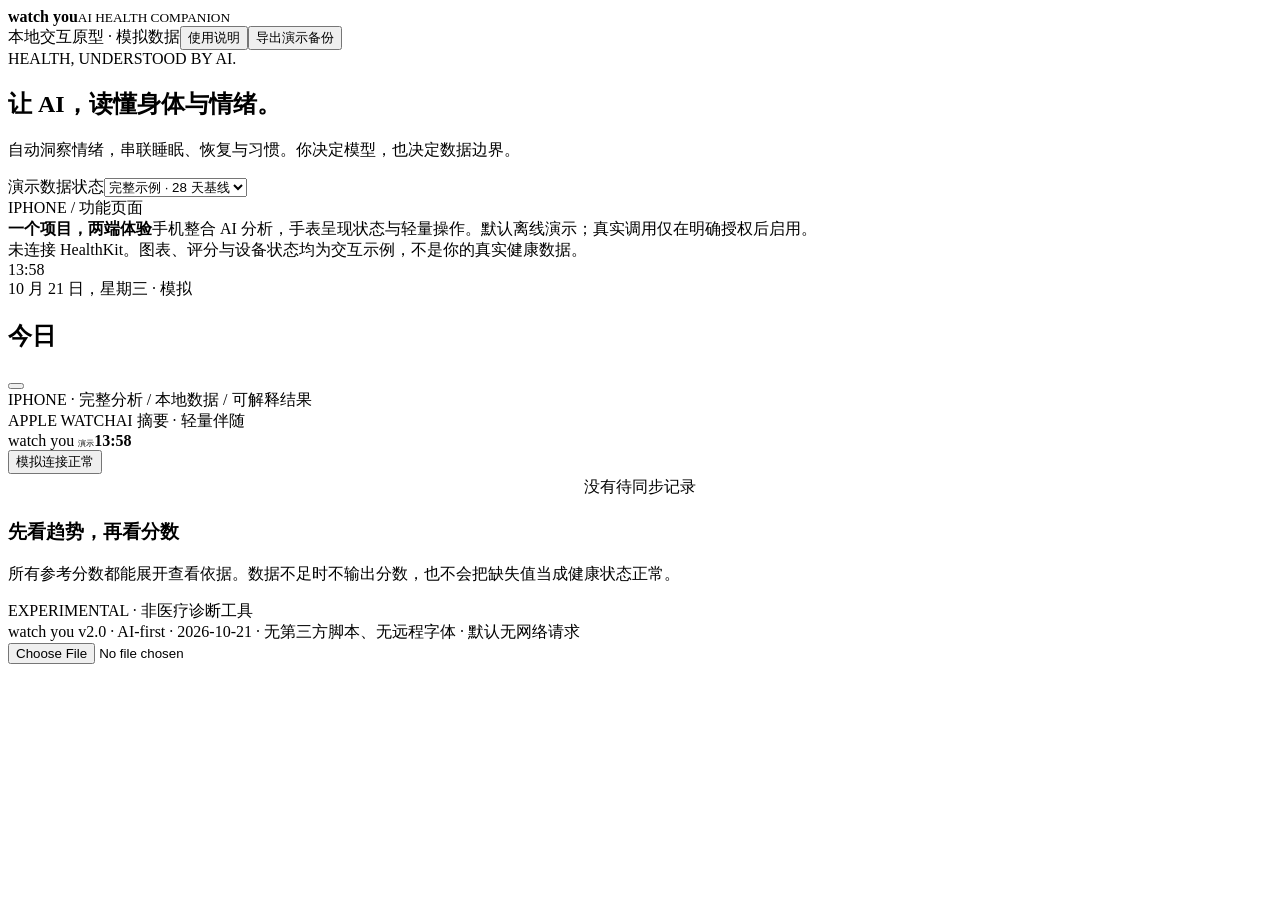
==== prototype/shell.html @ 1d6d6611 "feat: add watch you AI-first PRD, interactive prototype and tests Add the complete 28-chapter requir" ====
<!doctype html><html lang="zh-CN"><head><meta charset="utf-8"><meta name="viewport" content="width=device-width,initial-scale=1"><meta name="description" content="watch you：iPhone 与 Apple Watch 综合健康助手交互原型。全部健康数值均为模拟示例；默认离线演示，可自主配置 AI 服务。"><title>watch you · 双端交互原型</title><style>/*CSS*/</style></head><body>
<div class="studio">
<header class="studio-top"><div class="brand"><div class="brandmark" id="brand-icon"></div><div><b>watch you</b><small>AI HEALTH COMPANION</small></div></div><div class="studio-actions"><span class="demo-label"><span class="dot"></span> 本地交互原型 · 模拟数据</span><button class="text-button" onclick="showHelp()">使用说明</button><button class="text-button export-top" onclick="exportBackup()">导出演示备份</button></div></header>
<section class="studio-heading"><div><div class="eyebrow">HEALTH, UNDERSTOOD BY AI.</div><h1>让 AI，读懂身体与情绪。</h1><p>自动洞察情绪，串联睡眠、恢复与习惯。你决定模型，也决定数据边界。</p></div><label class="scenario">演示数据状态<select id="scenario" onchange="changeScenario(this.value)"><option value="ready">完整示例 · 28 天基线</option><option value="baseline">新用户 · 基线不足</option><option value="empty">暂无可读健康数据</option><option value="stale">数据延迟 · 历史摘要</option></select></label></section>
<main class="layout"><aside class="rail"><div class="rail-label">IPHONE / 功能页面</div><nav id="railnav" aria-label="功能页面"></nav><div class="rail-bottom"><b>一个项目，两端体验</b>手机整合 AI 分析，手表呈现状态与轻量操作。默认离线演示；真实调用仅在明确授权后启用。</div><div class="rail-note">未连接 HealthKit。图表、评分与设备状态均为交互示例，不是你的真实健康数据。</div></aside>
<section class="phone-wrap" aria-label="iPhone 原型"><div class="phone"><div class="statusbar"><span>13:58</span><div class="status-icons" id="status-icons"></div></div><header class="phone-header"><div><div class="date" id="phone-date">10 月 21 日，星期三 · 模拟</div><h2 id="page-title">今日</h2></div><button class="avatar-btn" aria-label="打开设置" onclick="go('settings')" id="settings-icon"></button></header><div class="screen-scroll" id="screen" tabindex="-1"></div><nav class="tabbar" id="tabbar" aria-label="底部导航"></nav><div class="phone-home"></div></div><div class="device-caption">IPHONE · 完整分析 / 本地数据 / 可解释结果</div></section>
<aside class="watch-column" aria-label="Apple Watch 原型"><div class="watch-heading"><span>APPLE WATCH</span><span id="watch-device-label">AI 摘要 · 轻量伴随</span></div><nav class="watch-tabs" id="watch-tabs" aria-label="手表页面"></nav><div class="watch-wrap"><div class="watch-strap"></div><div class="watch"><div class="watch-status"><span>watch you <small style="font-size:8px">演示</small></span><b>13:58</b></div><div class="watch-screen" id="watch-screen"></div></div></div><div class="watch-controls"><button class="connection-control full" onclick="toggleConnection()"><span id="connection-label">模拟连接正常</span><span id="connection-toggle" class="switch on"></span></button><div class="meta" id="queue-label" style="padding:3px;text-align:center">没有待同步记录</div></div><div class="insight-panel"><h3 id="explain-title">先看趋势，再看分数</h3><p id="explain-text">所有参考分数都能展开查看依据。数据不足时不输出分数，也不会把缺失值当成健康状态正常。</p><div class="tag">EXPERIMENTAL · 非医疗诊断工具</div></div></aside></main><footer class="studio-foot">watch you v2.0 · AI-first · 2026-10-21 · 无第三方脚本、无远程字体 · 默认无网络请求</footer>
</div><div class="toast" id="toast" role="status" aria-live="polite"></div><dialog id="modal" aria-labelledby="modal-title"><div id="modal-content"></div></dialog><input id="import-file" type="file" accept="application/json,.json" aria-label="导入演示备份"><script>/*CORE*/</script><script>/*AICORE*/</script><script>/*APP*/</script><script>/*AIUI*/</script></body></html>
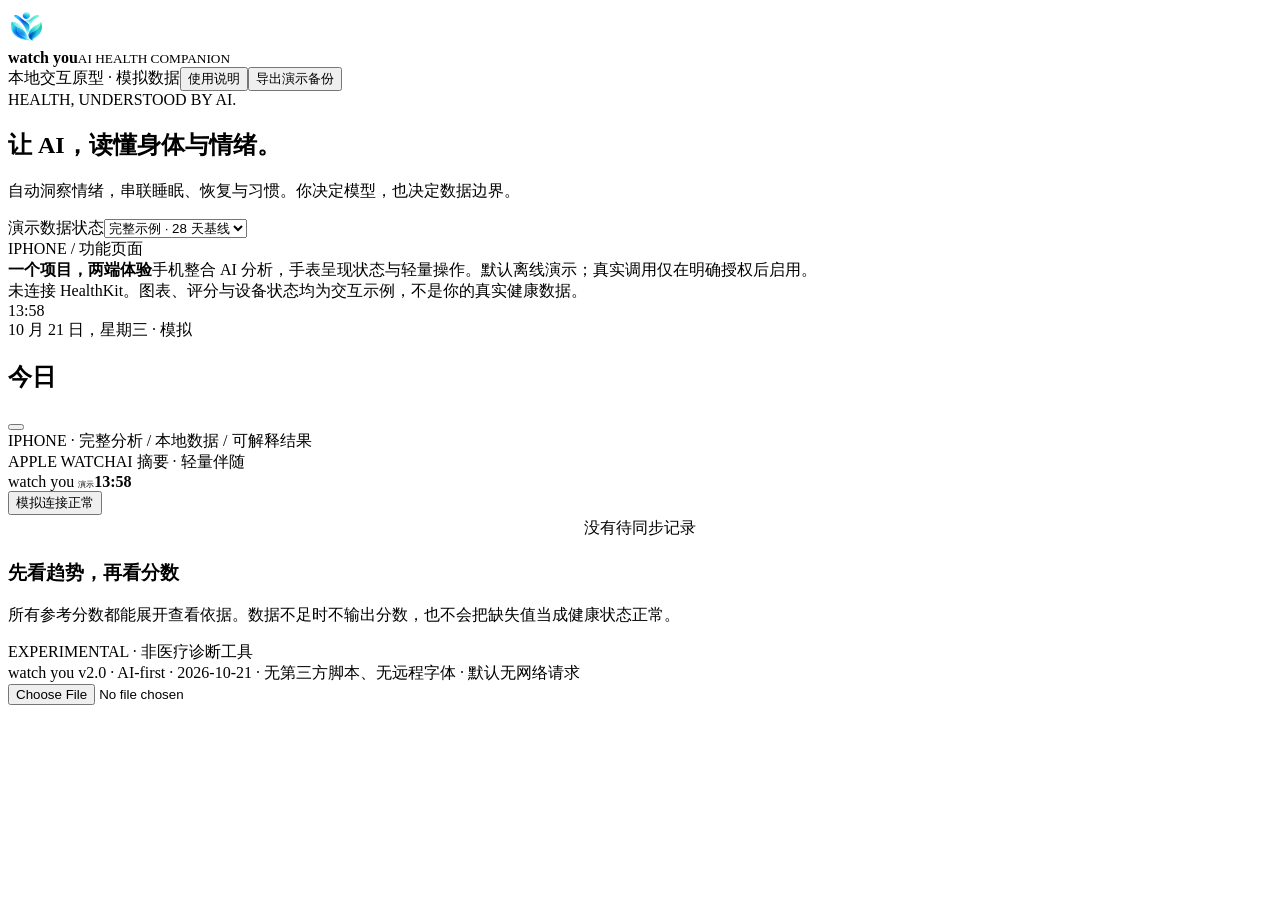
==== commit ba5ae1e4: "feat: 接入官方 Logo 并写入品牌规范 替换 iPhone / Watch 占位 App Icon 为白底 1024 单图，引导页与关于使用透明 BrandLogo。源文件收入 assets/" ====
--- a/prototype/shell.html
+++ b/prototype/shell.html
@@ -1,6 +1,6 @@
-<!doctype html><html lang="zh-CN"><head><meta charset="utf-8"><meta name="viewport" content="width=device-width,initial-scale=1"><meta name="description" content="watch you：iPhone 与 Apple Watch 综合健康助手交互原型。全部健康数值均为模拟示例；默认离线演示，可自主配置 AI 服务。"><title>watch you · 双端交互原型</title><style>/*CSS*/</style></head><body>
+<!doctype html><html lang="zh-CN"><head><meta charset="utf-8"><meta name="viewport" content="width=device-width,initial-scale=1"><meta name="description" content="watch you：iPhone 与 Apple Watch 综合健康助手交互原型。全部健康数值均为模拟示例；默认离线演示，可自主配置 AI 服务。"><title>watch you · 双端交互原型</title><link rel="icon" href="favicon.ico"><style>/*CSS*/</style></head><body>
 <div class="studio">
-<header class="studio-top"><div class="brand"><div class="brandmark" id="brand-icon"></div><div><b>watch you</b><small>AI HEALTH COMPANION</small></div></div><div class="studio-actions"><span class="demo-label"><span class="dot"></span> 本地交互原型 · 模拟数据</span><button class="text-button" onclick="showHelp()">使用说明</button><button class="text-button export-top" onclick="exportBackup()">导出演示备份</button></div></header>
+<header class="studio-top"><div class="brand"><div class="brandmark"><img src="brand-logo.png" width="37" height="37" alt=""></div><div><b>watch you</b><small>AI HEALTH COMPANION</small></div></div><div class="studio-actions"><span class="demo-label"><span class="dot"></span> 本地交互原型 · 模拟数据</span><button class="text-button" onclick="showHelp()">使用说明</button><button class="text-button export-top" onclick="exportBackup()">导出演示备份</button></div></header>
 <section class="studio-heading"><div><div class="eyebrow">HEALTH, UNDERSTOOD BY AI.</div><h1>让 AI，读懂身体与情绪。</h1><p>自动洞察情绪，串联睡眠、恢复与习惯。你决定模型，也决定数据边界。</p></div><label class="scenario">演示数据状态<select id="scenario" onchange="changeScenario(this.value)"><option value="ready">完整示例 · 28 天基线</option><option value="baseline">新用户 · 基线不足</option><option value="empty">暂无可读健康数据</option><option value="stale">数据延迟 · 历史摘要</option></select></label></section>
 <main class="layout"><aside class="rail"><div class="rail-label">IPHONE / 功能页面</div><nav id="railnav" aria-label="功能页面"></nav><div class="rail-bottom"><b>一个项目，两端体验</b>手机整合 AI 分析，手表呈现状态与轻量操作。默认离线演示；真实调用仅在明确授权后启用。</div><div class="rail-note">未连接 HealthKit。图表、评分与设备状态均为交互示例，不是你的真实健康数据。</div></aside>
 <section class="phone-wrap" aria-label="iPhone 原型"><div class="phone"><div class="statusbar"><span>13:58</span><div class="status-icons" id="status-icons"></div></div><header class="phone-header"><div><div class="date" id="phone-date">10 月 21 日，星期三 · 模拟</div><h2 id="page-title">今日</h2></div><button class="avatar-btn" aria-label="打开设置" onclick="go('settings')" id="settings-icon"></button></header><div class="screen-scroll" id="screen" tabindex="-1"></div><nav class="tabbar" id="tabbar" aria-label="底部导航"></nav><div class="phone-home"></div></div><div class="device-caption">IPHONE · 完整分析 / 本地数据 / 可解释结果</div></section>
